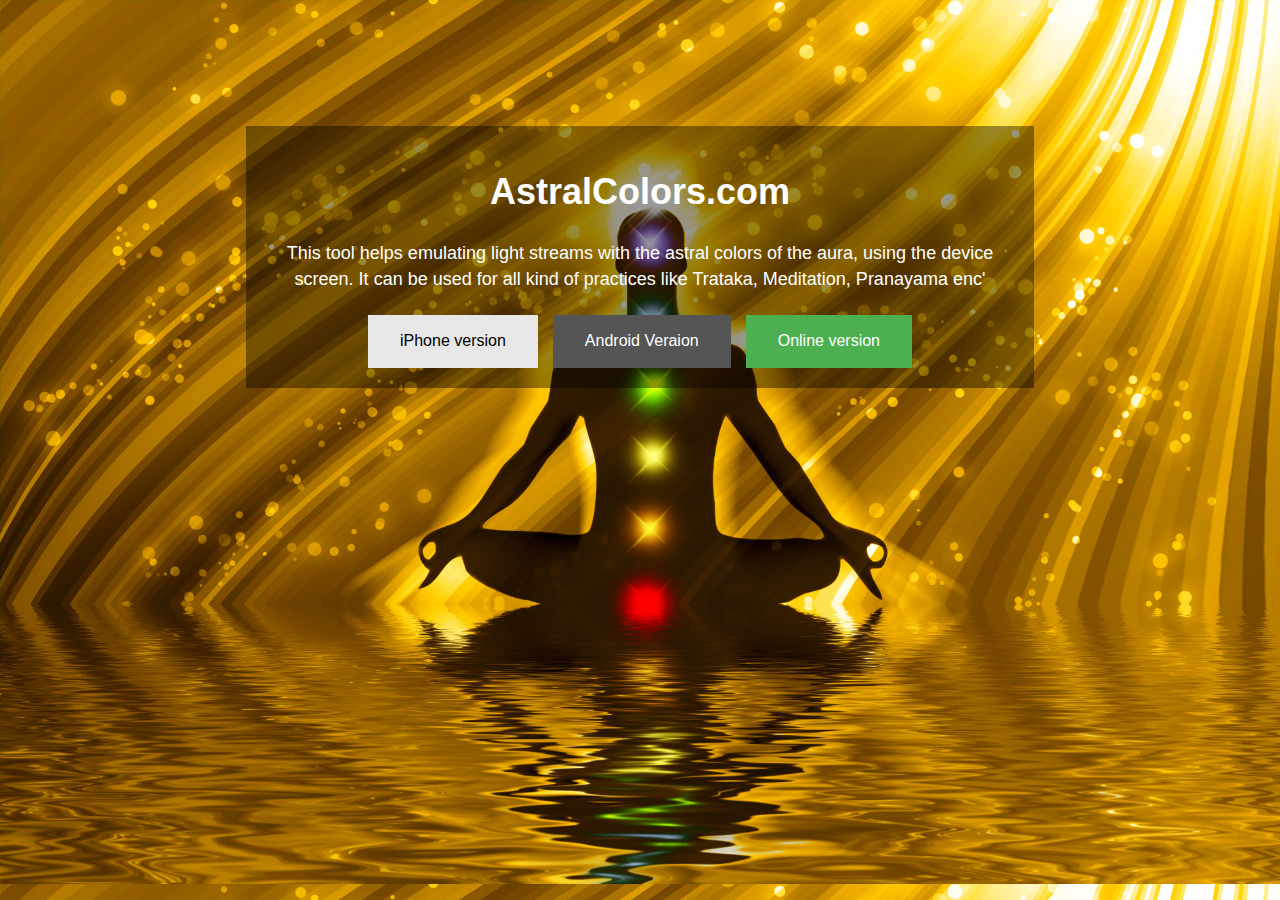
==== index.html @ df352de7 "upload" ====
﻿<!DOCTYPE html>
<html xmlns="http://www.w3.org/1999/xhtml">
<head>
    <title>AstralColors.Com</title>
    <link href="StyleSheet.css" rel="stylesheet" />
</head>
<body >
   <div class="box">
       <h1>AstralColors.com</h1>
       <p>This tool helps emulating light streams with the astral colors of the aura, using the device screen. It can be used for all kind of practices like Trataka, Meditation, Pranayama enc'</p>
       <a class="button4 button" href="online\index.html"> iPhone version</a>
       <a class="button5 button" href="https://play.google.com/store/apps/details?id=com.gilapps.aurapainter"> Android Veraion</a>
       <a class="button" href="online\index.html"> Online version</a>
   </div>
</body>
</html>
---- StyleSheet.css ----
﻿body {
    background-image:url('back.jpg');
    background-size:cover;
     font-family: 'Open Sans',sans-serif;
    font-size: 18px;
    line-height: 1.428571429;
    height:100%;
    vertical-align:middle;
    color:white
}
.box {
    padding:15px;
    width:60%;
    height:40%;
    margin: 0 auto;
    margin-top:10%;
    background-color:rgba(0,0,0,0.4);
    text-align:center;
}

.button {
    background-color: #4CAF50; /* Green */
    border: none;
    color: white;
    padding: 15px 32px;
    text-align: center;
    text-decoration: none;
    display: inline-block;
    font-size: 16px;
    margin:5px
}
.button1 {background-color: #4CAF50;} /* Green */
.button2 {background-color: #008CBA;} /* Blue */
.button3 {background-color: #f44336;} /* Red */ 
.button4 {background-color: #e7e7e7; color: black;} /* Gray */ 
.button5 {background-color: #555555;} /* Black */
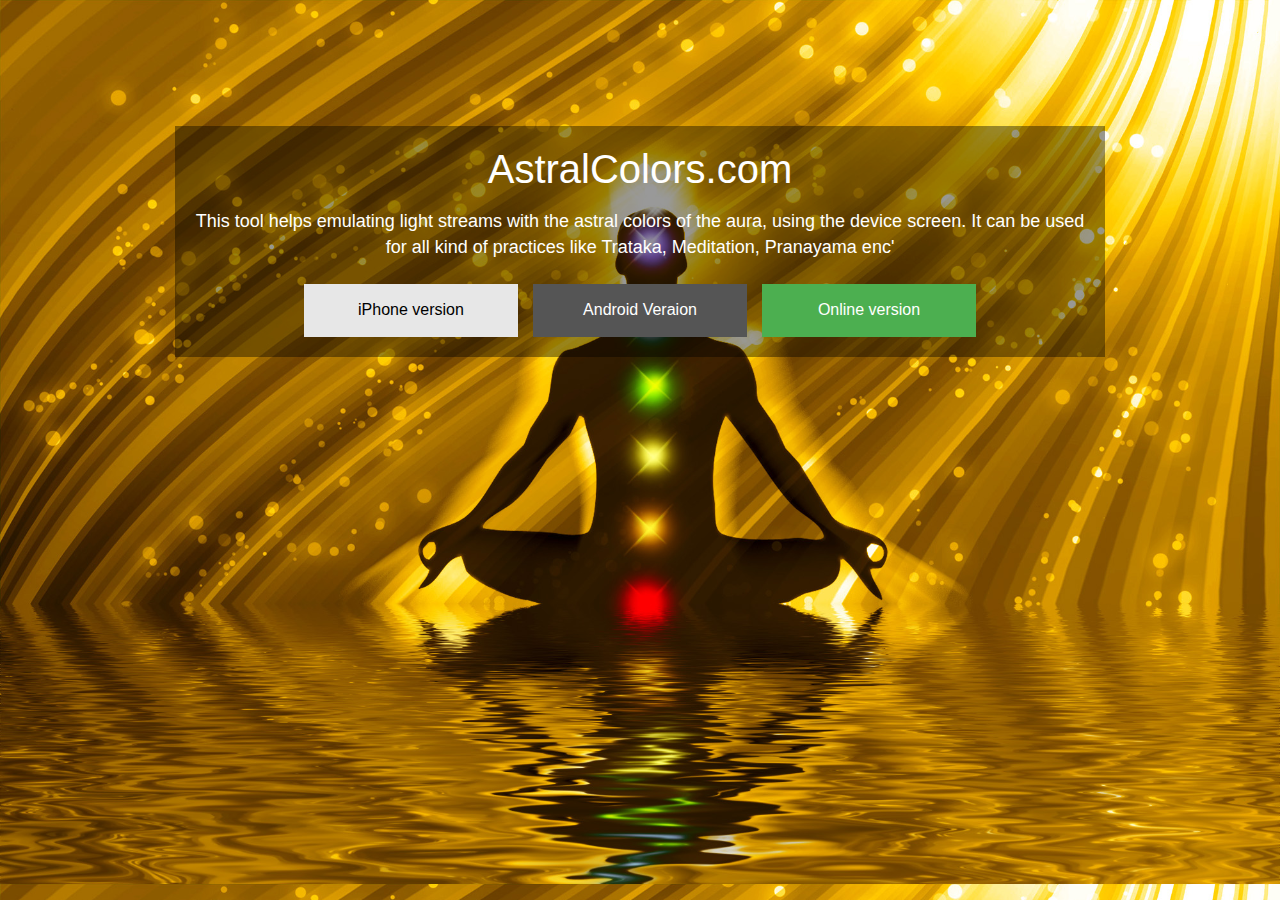
==== commit 97420b4d: "mobile" ====
--- a/index.html
+++ b/index.html
@@ -1,16 +1,45 @@
 ﻿<!DOCTYPE html>
 <html xmlns="http://www.w3.org/1999/xhtml">
 <head>
-    <title>AstralColors.Com</title>
+    <title>AstralColors.com</title>
+    <meta name="viewport" content="width=device-width, initial-scale=1.0, minimum-scale=1.0, maximum-scale=1.0, user-scalable=no" />
+
     <link href="StyleSheet.css" rel="stylesheet" />
+    <link rel="apple-touch-icon" sizes="57x57" href="/apple-icon-57x57.png" />
+    <link rel="apple-touch-icon" sizes="60x60" href="/apple-icon-60x60.png" />
+    <link rel="apple-touch-icon" sizes="72x72" href="/apple-icon-72x72.png" />
+    <link rel="apple-touch-icon" sizes="76x76" href="/apple-icon-76x76.png" />
+    <link rel="apple-touch-icon" sizes="114x114" href="/apple-icon-114x114.png" />
+    <link rel="apple-touch-icon" sizes="120x120" href="/apple-icon-120x120.png" />
+    <link rel="apple-touch-icon" sizes="144x144" href="/apple-icon-144x144.png" />
+    <link rel="apple-touch-icon" sizes="152x152" href="/apple-icon-152x152.png" />
+    <link rel="apple-touch-icon" sizes="180x180" href="/apple-icon-180x180.png" />
+    <link rel="icon" type="image/png" sizes="192x192" href="/android-icon-192x192.png" />
+    <link rel="icon" type="image/png" sizes="32x32" href="/favicon-32x32.png" />
+    <link rel="icon" type="image/png" sizes="96x96" href="/favicon-96x96.png" />
+    <link rel="icon" type="image/png" sizes="16x16" href="/favicon-16x16.png" />
+    <link rel="manifest" href="/manifest.json" />
+    <meta name="msapplication-TileColor" content="#ffffff" />
+    <meta name="msapplication-TileImage" content="/ms-icon-144x144.png" />
+    <meta name="theme-color" content="#ffffff" />
+    
 </head>
-<body >
-   <div class="box">
-       <h1>AstralColors.com</h1>
-       <p>This tool helps emulating light streams with the astral colors of the aura, using the device screen. It can be used for all kind of practices like Trataka, Meditation, Pranayama enc'</p>
-       <a class="button4 button" href="online\index.html"> iPhone version</a>
-       <a class="button5 button" href="https://play.google.com/store/apps/details?id=com.gilapps.aurapainter"> Android Veraion</a>
-       <a class="button" href="online\index.html"> Online version</a>
-   </div>
+<body>
+    <div class="box">
+        <div id="title"><span>AstralColors.com</span></div>
+        
+        <p>This tool helps emulating light streams with the astral colors of the aura, using the device screen. It can be used for all kind of practices like Trataka, Meditation, Pranayama enc'</p>
+        <a class="button4 button" href="https://itunes.apple.com/us/app/aura-colors/id972347861?ls=1&mt=8">iPhone version</a>
+        <a class="button5 button" href="https://play.google.com/store/apps/details?id=com.gilapps.aurapainter">Android Veraion</a>
+        <a class="button" href="online">Online version</a>
+    </div>
+    <div id="preload">
+        <img src="back.jpg" width="1" height="1" alt="Image 01" />
+
+    </div>
+
+    <script src="js/jquery.min.js"></script>
+    <script src="js/jquery.textfill.min.js"></script>
+    <script src="js/script.js"></script>
 </body>
 </html>
--- a/StyleSheet.css
+++ b/StyleSheet.css
@@ -8,14 +8,22 @@
     vertical-align:middle;
     color:white
 }
+
+div#preload { display: none; }
+
 .box {
     padding:15px;
-    width:60%;
+    max-width:900px;
     height:40%;
     margin: 0 auto;
     margin-top:10%;
     background-color:rgba(0,0,0,0.4);
     text-align:center;
+}
+
+#title {
+    width:100%;
+    height:50px;
 }
 
 .button {
@@ -27,7 +35,8 @@
     text-decoration: none;
     display: inline-block;
     font-size: 16px;
-    margin:5px
+    margin:5px;
+    width:150px
 }
 .button1 {background-color: #4CAF50;} /* Green */
 .button2 {background-color: #008CBA;} /* Blue */
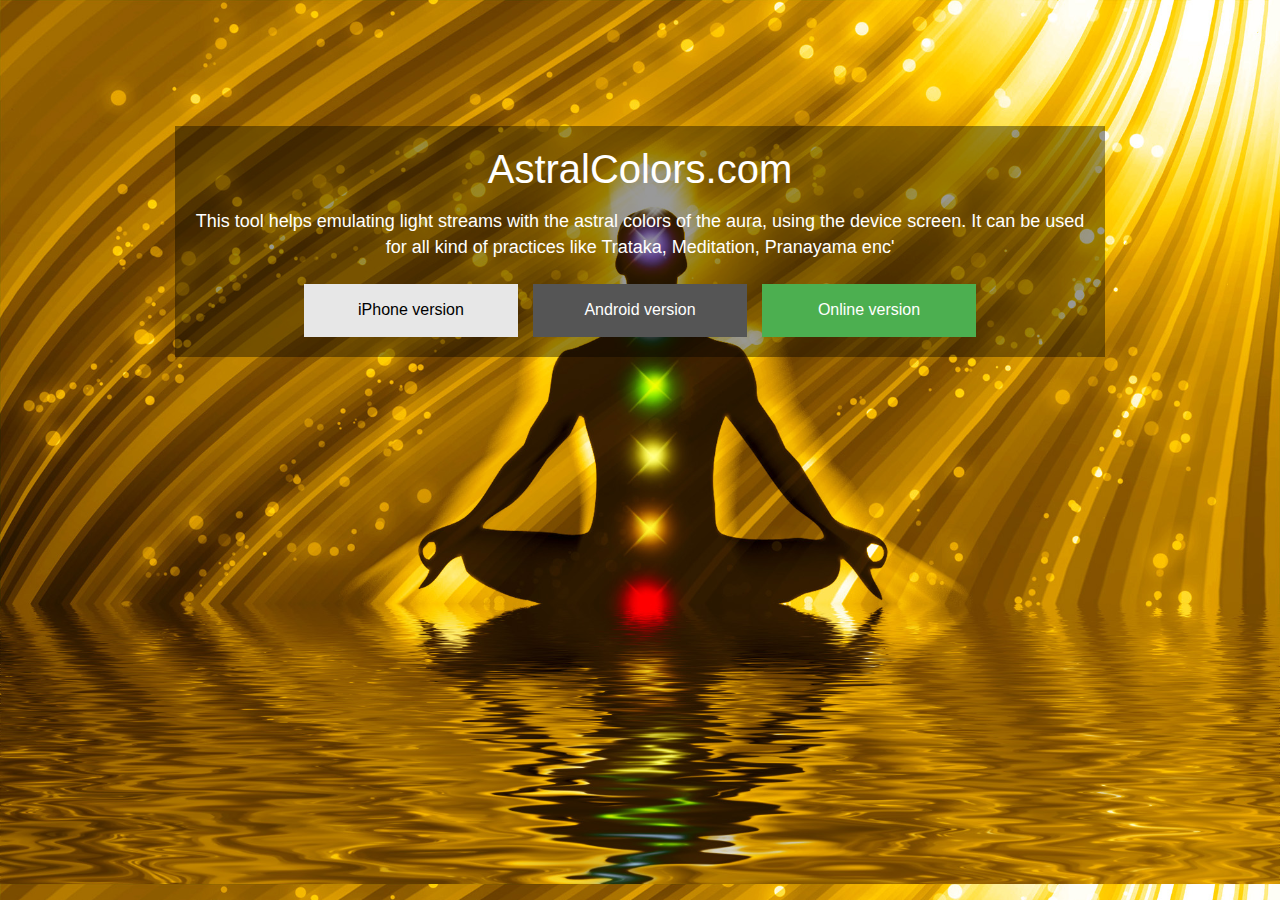
==== commit cdc55d0b: "fix" ====
--- a/index.html
+++ b/index.html
@@ -25,18 +25,19 @@
     
 </head>
 <body>
+      <div id="preload">
+        <img src="back.jpg" width="1" height="1" alt="Image 01" />
+
+    </div>
     <div class="box">
         <div id="title"><span>AstralColors.com</span></div>
         
         <p>This tool helps emulating light streams with the astral colors of the aura, using the device screen. It can be used for all kind of practices like Trataka, Meditation, Pranayama enc'</p>
         <a class="button4 button" href="https://itunes.apple.com/us/app/aura-colors/id972347861?ls=1&mt=8">iPhone version</a>
-        <a class="button5 button" href="https://play.google.com/store/apps/details?id=com.gilapps.aurapainter">Android Veraion</a>
+        <a class="button5 button" href="https://play.google.com/store/apps/details?id=com.gilapps.aurapainter">Android version</a>
         <a class="button" href="online">Online version</a>
     </div>
-    <div id="preload">
-        <img src="back.jpg" width="1" height="1" alt="Image 01" />
-
-    </div>
+  
 
     <script src="js/jquery.min.js"></script>
     <script src="js/jquery.textfill.min.js"></script>
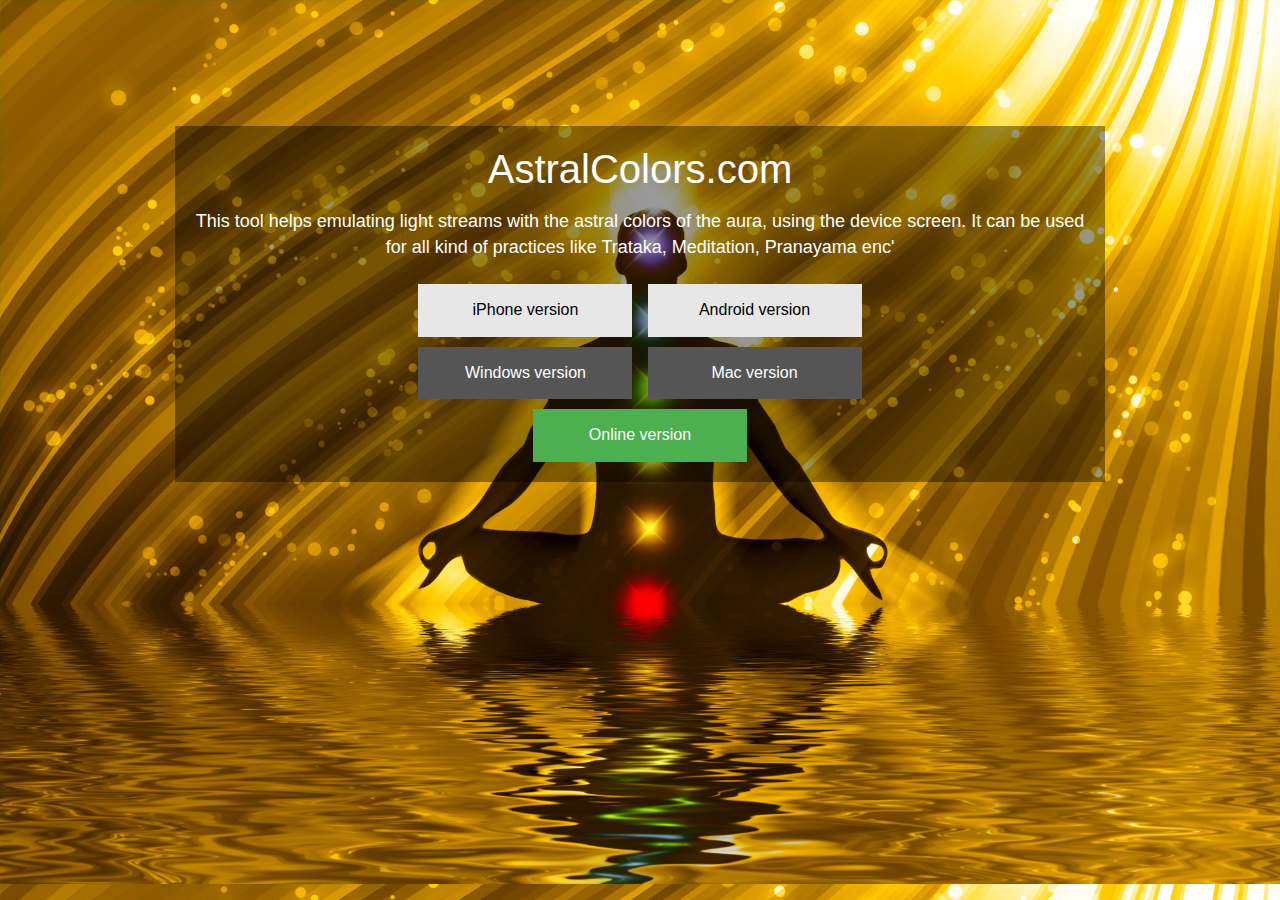
==== commit ae71d018: "Added mac and pc versions" ====
--- a/index.html
+++ b/index.html
@@ -34,7 +34,9 @@
         
         <p>This tool helps emulating light streams with the astral colors of the aura, using the device screen. It can be used for all kind of practices like Trataka, Meditation, Pranayama enc'</p>
         <a class="button4 button" href="https://itunes.apple.com/us/app/aura-colors/id972347861?ls=1&mt=8">iPhone version</a>
-        <a class="button5 button" href="https://play.google.com/store/apps/details?id=com.gilapps.aurapainter">Android version</a>
+        <a class="button4 button" href="https://play.google.com/store/apps/details?id=com.gilapps.aurapainter">Android version</a><br>
+		<a class="button5 button" href="desktop/astralcolors_setup.exe">Windows version</a>
+		<a class="button5 button" href="desktop/AstralColors.dmg">Mac version</a><br>
         <a class="button" href="online">Online version</a>
     </div>
   
--- a/StyleSheet.css
+++ b/StyleSheet.css
@@ -42,4 +42,5 @@
 .button2 {background-color: #008CBA;} /* Blue */
 .button3 {background-color: #f44336;} /* Red */ 
 .button4 {background-color: #e7e7e7; color: black;} /* Gray */ 
-.button5 {background-color: #555555;} /* Black */+.button5 {background-color: #555555;} /* Black */
+.button6 {background-color: #1abc9c; color: black}